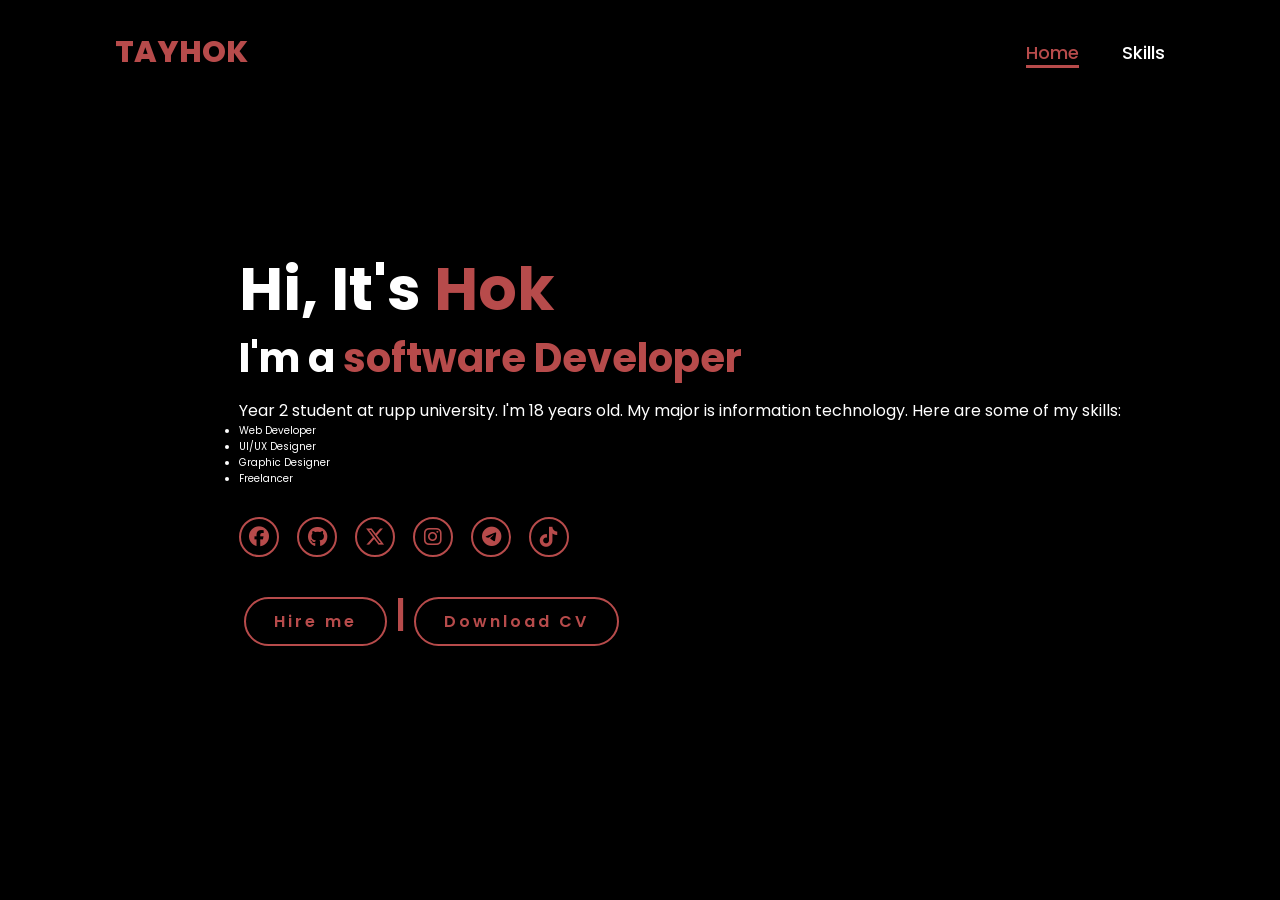
==== index.html @ 81487737 "initialize" ====
<!doctype html>
<html lang="en">
  <head>
    <meta charset="UTF-8" />
    <meta name="viewport" content="width=device-width, initial-scale=1.0" />
    <link
      rel="stylesheet"
      href="https://cdnjs.cloudflare.com/ajax/libs/font-awesome/6.5.2/css/all.min.css"
    />
    <link rel="stylesheet" href="style.css" />
    <title>Portfolio Website</title>
  </head>
  <body>
    <header>
      <a href="#" class="logo">TAYHOK</a>

      <nav>
        <a href="#" id="link-home" class="active"> Home</a>
        <a href="#" id="link-skills">Skills </a>
       <!-- <a href="#">Education</a> -->
        <!-- <a href="#">Experience</a> -->
        <!-- <a href="#">Contact</a> -->
      </nav>
    </header>
    <section class="home" id="section-home">
      <div class="home-img">
        <img src="main.jpg" alt="" />
      </div>
      <div class="home-content">
        <h1>Hi, It's <span>Hok</span></h1>
        <h3 class="typing-text">I'm a <span></span></h3>
        <p>
            Year 2 student at rupp university. I'm 18 years old. My major is information technology.
            Here are some of my skills:
            <div>
           <ul> 
              <li>Web Developer</li>
              <li>UI/UX Designer</li>
              <li>Graphic Designer</li>
              <li>Freelancer</li>
            </ul>
        </div>
        </p>
        <div class="social-icons">
          <a href="#"><i class="fa-brands fa-facebook "></i></a>
          <a href="#"><i class="fa-brands fa-github"></i></a>
          <a href="#"><i class="fa-brands fa-x-twitter"></i></a>
          <a href="#"><i class="fa-brands fa-instagram"></i></a>
          <a href="#"><i class="fa-brands fa-telegram"></i></a>
          <a href="#"><i class="fa-brands fa-tiktok"></i></a>
        </div>
        <a href="#" class="btn">Hire me</a>
        <span class="separator">|</span>
        <a href="#" class="btn">Download CV</a>
      </div>
    </section>

    <section class="skills" id="section-skills" style="display: none;">
      <h2 class="heading">My <span>Skills</span></h2>
      <div class="skills-container">
        <div class="skills-box">
          <h3>Coding Skills</h3>
          <div class="content">
            <div class="skill"><i class="fa-brands fa-html5"></i> <span>HTML</span></div>
            <div class="skill"><i class="fa-brands fa-css3-alt"></i> <span>CSS</span></div>
            <div class="skill"><i class="fa-brands fa-js"></i> <span>JavaScript</span></div>
            <div class="skill"><i class="fa-brands fa-python"></i> <span>Python</span></div>
          </div>
        </div>
        
        <div class="skills-box">
          <h3>Professional Skills</h3>
          <div class="content">
            <div class="skill"><i class="fa-solid fa-paintbrush"></i> <span>Web Design</span></div>
            <div class="skill"><i class="fa-solid fa-pen-nib"></i> <span>Graphic Design</span></div>
            <div class="skill"><i class="fa-solid fa-users"></i> <span>Teamwork</span></div>
            <div class="skill"><i class="fa-solid fa-lightbulb"></i> <span>Problem Solving</span></div>
          </div>
        </div>
         <div class="skills-box">
          <h3>Gaming Skills</h3>
          <div class="content">
            <div class="skill"><img src="image/Magic chess go go.png" alt="Magic Chess"> <span>Magic Chess</span></div>
            <div class="skill"><img src="image/Mobile legend bang bang.png" alt="Mobile Legends"> <span>Mobile Legends</span></div>
          </div>
        </div>
      </div>
    </section>
   <script src="script.js"></script>
  </body>
</html>
---- style.css ----
@import url("https://fonts.googleapis.com/css2?family=Poppins:wght@100;200;300;400;500;600&display=swap");

* {
  margin: 0;
  padding: 0;
  box-sizing: border-box;
  text-decoration: none;
  border: none;
  outline: none;
  font-family: "Poppins", sans-serif;
}

html {
  font-size: 62.5%;
}

body {
  width: 100%;
  height: 100vh;
  overflow-x: hidden;
  background-color: black;
  color: white;
}

header {
  margin-top: 20px;
  position: fixed;
  top: 0;
  left: 0;
  width: 100%;
  padding: 1rem 9%;
  background-color: transparent;
  filter: drop-shadow(10px);
  display: flex;
  justify-content: space-between;
  align-items: center;
  z-index: 100;
}

.logo {
  font-size: 3rem;
  color: #b74b4b;
  font-weight: 800;
  cursor: pointer;
  transition: 0.5s ease;
}

.logo:hover {
  transform: scale(1.1);
}

nav a {
  font-size: 1.8rem;
  color: white;
  margin-left: 4rem;
  font-weight: 500;
  transition: 0.3s ease;
  border-bottom: 3px solid transparent;
}

nav a:hover,
nav a.active {
  color: #b74b4b;
  border-bottom: 3px solid #b74b4b;
}

@media (max-width: 995px) {
  nav {
    position: absolute;
    display: none;
    top: 0;
    right: 0;
    width: 40%;
    border-left: 3px solid #b74b4b;
    border-bottom: 3px solid #b74b4b;
    border-bottom-left-radius: 2rem;
    padding: 1rem solid;
    background-color: #161616;
    border-top: 0.1rem solid rgba(0, 0, 0, 0.1);
  }

  nav.active {
    display: block;
  }

  nav a {
    display: block;
    font-size: 2rem;
    margin: 3rem 0;
  }

  nav a:hover,
  nav a.active {
    padding: 1rem;
    border-radius: 0.5rem;
    border-bottom: 0.5rem solid #b74b4b;
  }
}

section {
  min-height: 100vh;
  padding: 5rem 9% 5rem;
}

.home {
  display: flex;
  justify-content: center;
  align-items: center;
  gap: 8rem;
  background-color: black;
}

.home .home-content h1 {
  font-size: 6rem;
  font-weight: 700;
  line-height: 1.3;
}

span {
  color: #b74b4b;
}

.home-content h3 {
  font-size: 4rem;
  margin-bottom: 1rem;
  font-weight: 700;
}

.home-content p {
  font-size: 1.6rem;
}

.home-img {
  border-radius: 50%;
}

.home-img img {
  position: relative;
  width: 32vw;
  border-radius: 50%;
  box-shadow: 0 0 25px solid #b74b4b;
  cursor: pointer;
  transition: 0.2s linear;
}

.home-img img:hover {
  font-size: 1.8rem;
  font-weight: 500;
}

.social-icons a {
  display: inline-flex;
  justify-content: center;
  align-items: center;
  width: 4rem;
  height: 4rem;
  background-color: transparent;
  border: 0.2rem solid #b74b4b;
  font-size: 2rem;
  border-radius: 50%;
  margin: 3rem 1.5rem 3rem 0;
  transition: 0.3s ease;
  color: #b74b4b;
}

.social-icons a:hover {
  color: black;
  transform: scale(1.3) translateY(-5px);
  background-color: #b74b4b;
  box-shadow: 0 0 25px #b74b4b;
}

.btn {
  display: inline-block;
  padding: 1rem 2.8rem;
  background-color: black;
  border-radius: 4rem;
  font-size: 1.6rem;
  color: #b74b4b;
  letter-spacing: 0.3rem;
  font-weight: 600;
  border: 2px solid #b74b4b;
  transition: 0.3s ease;
  cursor: pointer;
  margin: 5px;
}

.btn:hover {
  transform: scale3d(1.03);
  background-color: #b74b4b;
  color: black;
  box-shadow: 0 0 25px #b74b4b;
}

.separator {
  font-size: 3.6rem;
  font-weight: 600;
  margin: 0rem;
  margin-bottom: 1rem;
}

.typing-text {
  font-size: 34px;
  font-weight: 600;
  min-width: 280px;
}

.typing-text span {
  position: relative;
}

.typing-text span::before {
  content: "software Developer";
  color: #b74b4b;
  animation: words 20s infinite;
}

.typing-text span::after {
  content: "";
  background-color: black;
  position: absolute;
  width: calc(100% + 8px);
  height: 100%;
  border-left: 3px solid black;
  right: -8;
  animation: cursor 0.6s infinite;
}

@keyframes cursor {
  to {
    border-left: 3px solid #b74b4b;
  }
}

@keyframes words {
  0%,
  20% {
    content: "Web Developer";
  }
  21%,
  40% {
    content: "Magic chess player";
  }
  41%,
  60% {
    content: "Web Designer";
  }
  61%,
  80% {
    content: "Graphic Designer";
  }
  81%,
  100% {
    content: "Freelancer";
  }
}

@media (max-width: 1000px) {
  .home {
    gap: 4rem;
  }
}

@media (max-width: 995px) {
  .home {
    flex-direction: column;
    margin: 5rem 4rem;
  }

  .home .home-content h3 {
    font-size: 2.5rem;
  }

  .home-content h1 {
    font-size: 5rem;
  }

  .home-img img {
    width: 70vw;
    margin-top: 4rem;
  }
}

/* Skills Section Styles */
.skills {
  min-height: 100vh;
  padding: 10rem 9% 2rem;
  background-color: black;
  display: flex;
  flex-direction: column;
  justify-content: center; /* Center content vertically */
  align-items: center; /* Center content horizontally if needed, though containers handle width */
}

.heading {
  text-align: center;
  font-size: 4.5rem;
  margin-bottom: 3rem; 
}

.skills-container {
    display: grid;
    grid-template-columns: repeat(3, 1fr);
    align-items: center;
    gap: 2.5rem;
    width: 100%;
}

.skills-box {
    background: #161616; /* Slightly lighter than black for contrast */
    border-radius: 2rem;
    border: 2px solid #b74b4b;
    padding: 3rem 2rem;
    box-shadow: 0 0 10px #b74b4b;
    transition: .5s ease;
}

.skills-box:hover {
    box-shadow: 0 0 20px #b74b4b;
    transform: scale(1.02);
}

.skills-box h3 {
    font-size: 2.5rem;
    margin-bottom: 2rem;
    text-align: center;
    color: white;
}

.skills-box .content {
    display: flex;
    flex-wrap: wrap;
    gap: 2rem;
    justify-content: center;
}

.skill {
    display: flex;
    flex-direction: column;
    align-items: center;
    gap: 1rem;
    padding: 1rem;
}

.skill i {
    font-size: 4rem;
    color: #b74b4b;
}

.skill img {
    width: 5rem;
    height: 5rem;
    border-radius: 50%;
    object-fit: cover;
    border: 2px solid #b74b4b;
    box-shadow: 0 0 10px #b74b4b;
}

.skill span {
    font-size: 1.4rem;
    color: white;
}

@media (max-width: 768px) {
    .skills-container {
        grid-template-columns: 1fr;
    }
}
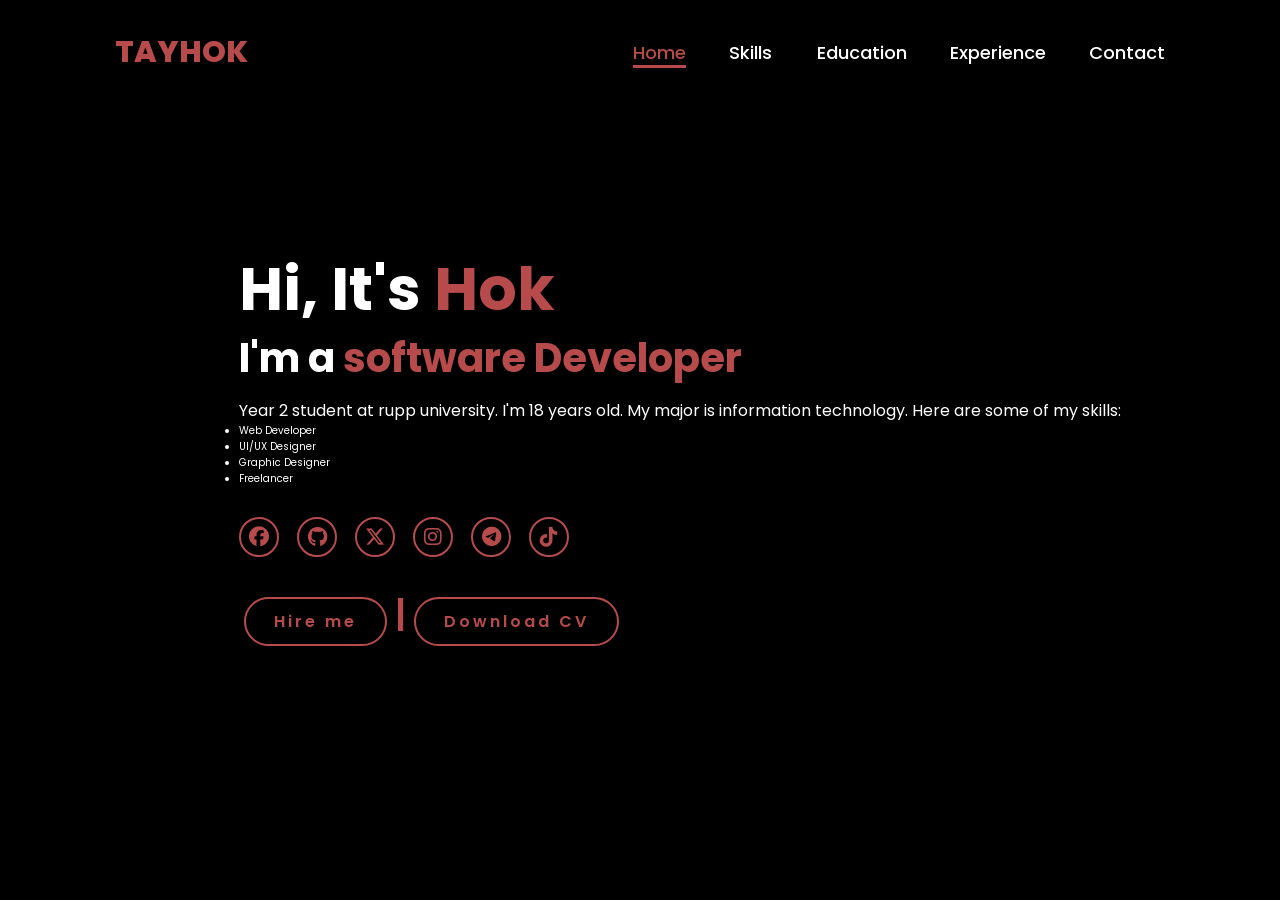
==== commit 2ca99507: "Add files via upload" ====
--- a/index.html
+++ b/index.html
@@ -13,13 +13,15 @@
   <body>
     <header>
       <a href="#" class="logo">TAYHOK</a>
+      
+      <i class="fa-solid fa-bars" id="menu-icon"></i>
 
       <nav>
         <a href="#" id="link-home" class="active"> Home</a>
         <a href="#" id="link-skills">Skills </a>
-       <!-- <a href="#">Education</a> -->
-        <!-- <a href="#">Experience</a> -->
-        <!-- <a href="#">Contact</a> -->
+        <a href="#">Education</a> 
+         <a href="#">Experience</a>
+        <a href="#">Contact</a> 
       </nav>
     </header>
     <section class="home" id="section-home">
--- a/style.css
+++ b/style.css
@@ -64,7 +64,17 @@
   border-bottom: 3px solid #b74b4b;
 }
 
+#menu-icon {
+  font-size: 3.6rem;
+  color: #b74b4b;
+  display: none;
+}
+
 @media (max-width: 995px) {
+  #menu-icon {
+    display: block;
+    cursor: pointer;
+  }
   nav {
     position: absolute;
     display: none;
@@ -281,15 +291,14 @@
   }
 }
 
-/* Skills Section Styles */
 .skills {
   min-height: 100vh;
   padding: 10rem 9% 2rem;
   background-color: black;
   display: flex;
   flex-direction: column;
-  justify-content: center; /* Center content vertically */
-  align-items: center; /* Center content horizontally if needed, though containers handle width */
+  justify-content: center; 
+  align-items: center; 
 }
 
 .heading {
@@ -307,7 +316,7 @@
 }
 
 .skills-box {
-    background: #161616; /* Slightly lighter than black for contrast */
+    background: #161616; 
     border-radius: 2rem;
     border: 2px solid #b74b4b;
     padding: 3rem 2rem;
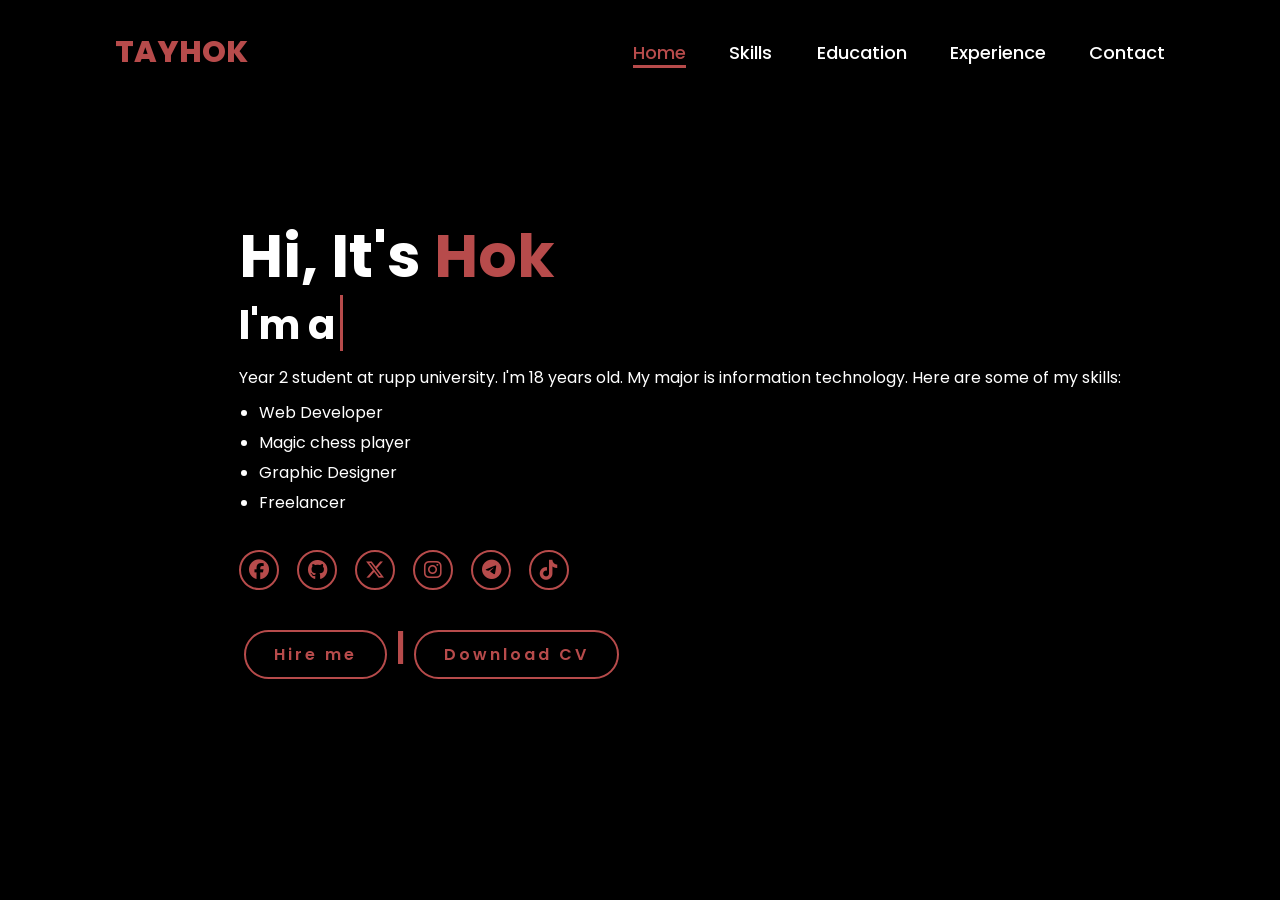
==== commit 5ea6ca8e: "initialize" ====
--- a/index.html
+++ b/index.html
@@ -26,23 +26,23 @@
     </header>
     <section class="home" id="section-home">
       <div class="home-img">
-        <img src="main.jpg" alt="" />
       </div>
       <div class="home-content">
         <h1>Hi, It's <span>Hok</span></h1>
+
         <h3 class="typing-text">I'm a <span></span></h3>
+        <div class="text-content">
         <p>
             Year 2 student at rupp university. I'm 18 years old. My major is information technology.
             Here are some of my skills:
-            <div>
+        </p>
            <ul> 
               <li>Web Developer</li>
-              <li>UI/UX Designer</li>
+              <li>Magic chess player</li>
               <li>Graphic Designer</li>
               <li>Freelancer</li>
             </ul>
         </div>
-        </p>
         <div class="social-icons">
           <a href="#"><i class="fa-brands fa-facebook "></i></a>
           <a href="#"><i class="fa-brands fa-github"></i></a>
--- a/style.css
+++ b/style.css
@@ -140,6 +140,17 @@
   font-size: 1.6rem;
 }
 
+.home-content .text-content ul {
+  font-size: 1.6rem;
+  margin-top: 1rem;
+  margin-left: 2rem;
+}
+
+.home-content .text-content ul li {
+  list-style: disc;
+  margin-bottom: 0.5rem;
+}
+
 .home-img {
   border-radius: 50%;
 }
@@ -220,25 +231,24 @@
 }
 
 .typing-text span::before {
-  content: "software Developer";
+  content: "";
   color: #b74b4b;
   animation: words 20s infinite;
 }
 
 .typing-text span::after {
   content: "";
-  background-color: black;
   position: absolute;
-  width: calc(100% + 8px);
+  width: 0;
   height: 100%;
-  border-left: 3px solid black;
-  right: -8;
-  animation: cursor 0.6s infinite;
+  border-left: 3px solid #b74b4b; /* Make it the cursor color directly, though animation handles it too */
+  right: -8px;
+  animation: cursor 0.8s infinite;
 }
 
 @keyframes cursor {
   to {
-    border-left: 3px solid #b74b4b;
+    border-left: 3px solid transparent;
   }
 }
 
@@ -274,11 +284,12 @@
 @media (max-width: 995px) {
   .home {
     flex-direction: column;
-    margin: 5rem 4rem;
+    margin: 5rem 2rem;
   }
 
   .home .home-content h3 {
     font-size: 2.5rem;
+    margin-bottom: 3rem;
   }
 
   .home-content h1 {
